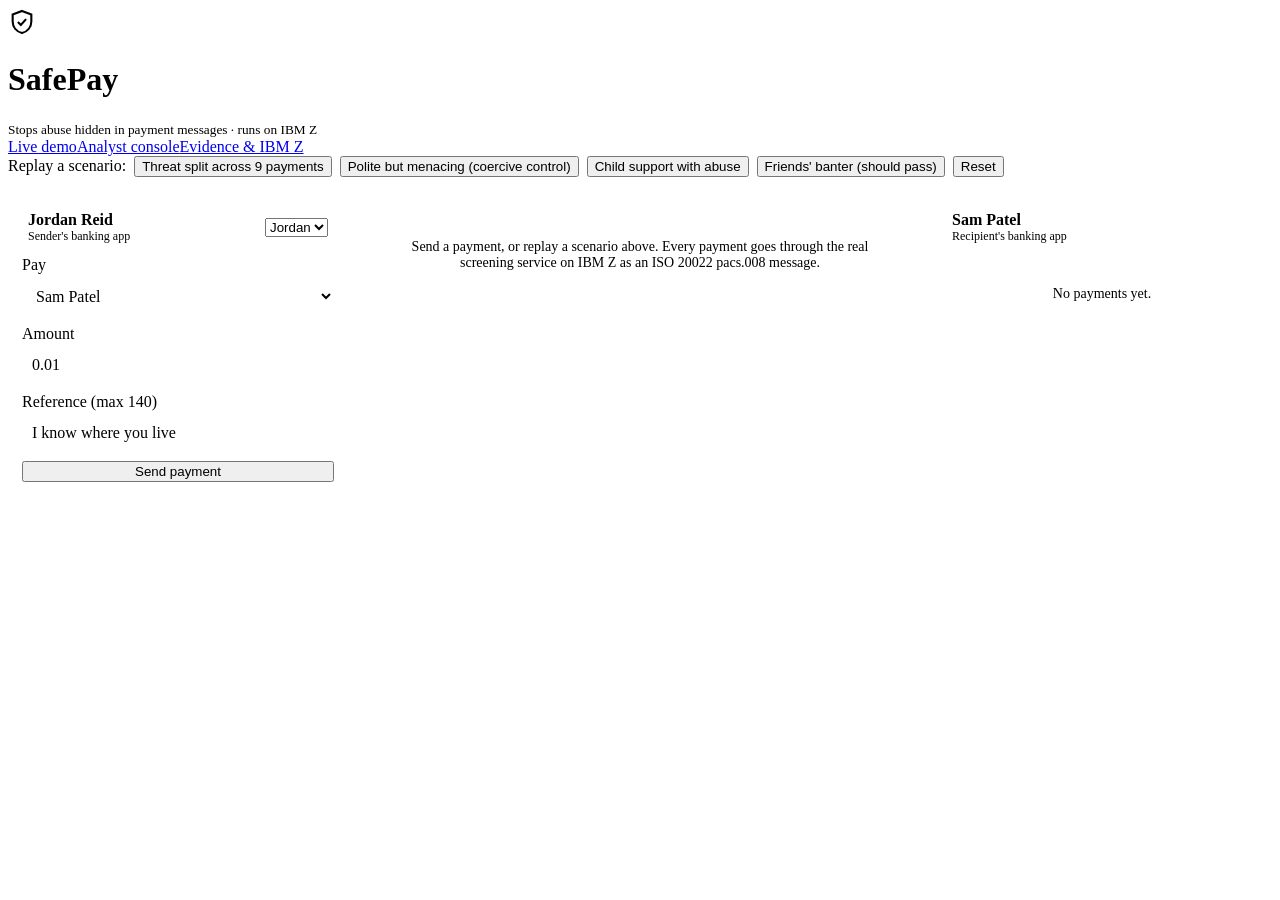
==== safepay/app/static/index.html @ d6601492 "SafePay: real-time detection of abuse hidden in payment messages, on IBM Z - ISO 20022 (pacs.008 / p" ====
<!doctype html>
<html lang="en">
<head>
<meta charset="utf-8">
<meta name="viewport" content="width=device-width, initial-scale=1">
<title>SafePay Demo</title>
<link rel="preconnect" href="https://fonts.googleapis.com">
<link href="https://fonts.googleapis.com/css2?family=IBM+Plex+Mono:wght@400;600&family=IBM+Plex+Sans:wght@400;500;600;700&display=swap" rel="stylesheet">
<link rel="stylesheet" href="/static/common.css">
<style>
  .stage { display: grid; grid-template-columns: 340px 1fr 340px; gap: 18px; align-items: start; }
  .phone { border-radius: 26px; padding: 14px; border: 1px solid var(--line); background: var(--panel); box-shadow: var(--shadow); }
  .phone .bar { display: flex; justify-content: space-between; align-items: center; padding: 4px 6px 12px; }
  .phone .who { font-weight: 600; }
  .phone .bank { font-size: 12px; color: var(--muted); }
  .field { display: flex; flex-direction: column; gap: 4px; margin-bottom: 10px; }
  .field input, .field select { font: inherit; padding: 9px 10px; border-radius: 8px; border: 1px solid var(--line);
                                background: var(--bg); color: var(--ink); }
  .nudge { background: var(--warn-bg); color: var(--warn); border-radius: 8px; padding: 9px 11px; font-size: 13.5px; margin-top: 8px; }
  .sent { font-size: 13px; color: var(--muted); margin-top: 8px; }
  .inbox { display: flex; flex-direction: column; gap: 8px; max-height: 560px; overflow: auto; }
  .tx { border: 1px solid var(--line); border-radius: 10px; padding: 9px 11px; background: var(--bg); }
  .tx .top { display: flex; justify-content: space-between; font-size: 13.5px; }
  .tx .amt { font-weight: 600; color: var(--good); }
  .tx .ref { margin-top: 3px; font-size: 14px; word-break: break-word; }
  .tx.hidden .ref { color: var(--muted); font-style: italic; }
  .tx .acts { display: flex; gap: 10px; margin-top: 5px; font-size: 12.5px; }
  .tx .acts a { color: var(--accent); cursor: pointer; text-decoration: none; }
  .empty { color: var(--muted); text-align: center; padding: 30px 10px; font-size: 14px; }
  .trace { padding: 16px; display: flex; flex-direction: column; gap: 12px; min-height: 300px; }
  .steps { display: grid; grid-template-columns: repeat(4, 1fr); gap: 10px; }
  .step { border: 1px solid var(--line); border-left: 4px solid var(--line); border-radius: 8px; padding: 10px; }
  .step.hot { border-left-color: var(--bad); background: var(--bad-bg); }
  .step.ok { border-left-color: var(--good); }
  .step h4 { margin: 0 0 4px; font-size: 13px; }
  .step .v { font-size: 22px; font-weight: 700; letter-spacing: -.02em; }
  .step p { margin: 2px 0 0; font-size: 12.5px; color: var(--muted); }
  .outcome { display: grid; grid-template-columns: repeat(3, 1fr); gap: 10px; }
  .out { border-radius: 8px; padding: 10px 12px; background: var(--chip); }
  .out b { display: block; font-size: 15px; }
  .out.good { background: var(--good-bg); color: var(--good); }
  .out.bad { background: var(--bad-bg); color: var(--bad); }
  .out.warn { background: var(--warn-bg); color: var(--warn); }
  .reasons { margin: 0; padding-left: 18px; font-size: 14px; }
  .scripts { display: flex; flex-wrap: wrap; gap: 8px; align-items: center; margin-bottom: 16px; }
  pre.xml { margin: 0; max-height: 220px; overflow: auto; font-size: 11.5px; background: var(--bg); border: 1px solid var(--line);
            border-radius: 6px; padding: 10px; white-space: pre-wrap; word-break: break-all; }
  details summary { cursor: pointer; color: var(--muted); font-size: 13px; }
  .ev span { display: inline-block; background: var(--chip); border-radius: 4px; padding: 0 6px; margin: 2px 4px 0 0; font-size: 12.5px; }
  @media (max-width: 1150px) { .stage { grid-template-columns: 1fr; } .steps { grid-template-columns: repeat(2, 1fr); } }
  @media (max-width: 600px) { .steps, .outcome { grid-template-columns: 1fr; } }
</style>
</head>
<body>
<header>
  <div class="brand">
    <svg width="28" height="28" viewBox="0 0 24 24" fill="none" stroke="currentColor" stroke-width="1.8" aria-hidden="true">
      <path d="M12 2.5l8 3v6c0 5-3.4 8.7-8 10-4.6-1.3-8-5-8-10v-6l8-3z"/><path d="M8 12h8M12 8v8" opacity=".0"/><path d="M8.5 12l2.5 2.5 4.5-5"/>
    </svg>
    <div><h1>SafePay</h1><small>Stops abuse hidden in payment messages · runs on IBM Z</small></div>
  </div>
  <nav><a href="/" class="on">Live demo</a><a href="/analyst">Analyst console</a><a href="/system">Evidence &amp; IBM Z</a></nav>
  <div class="chips" id="sys"></div>
</header>

<div class="wrap">
  <div class="scripts">
    <span class="label">Replay a scenario:</span>
    <button class="btn ghost" data-script="split_threat">Threat split across 9 payments</button>
    <button class="btn ghost" data-script="coercive">Polite but menacing (coercive control)</button>
    <button class="btn ghost" data-script="child_support">Child support with abuse</button>
    <button class="btn ghost" data-script="friends">Friends' banter (should pass)</button>
    <button class="btn ghost" id="reset" title="Clear demo data">Reset</button>
  </div>

  <div class="stage">
    <div class="phone">
      <div class="bar"><div><div class="who" id="senderName">Jordan Reid</div><div class="bank">Sender's banking app</div></div>
        <select id="sender" class="chip" aria-label="Sender"><option value="jordan">Jordan</option><option value="riley">Riley</option><option value="chris">Chris</option><option value="alex">Alex</option></select></div>
      <div class="field"><span class="label">Pay</span>
        <select id="recipient"><option value="sam">Sam Patel</option><option value="kim">Kim Taylor</option></select></div>
      <div class="field"><span class="label">Amount</span><input id="amount" type="number" min="0.01" step="0.01" value="0.01"></div>
      <div class="field"><span class="label">Reference (max 140)</span><input id="reference" maxlength="140" value="I know where you live"></div>
      <button class="btn" id="send" style="width:100%">Send payment</button>
      <div id="nudge"></div>
      <div class="sent" id="sentNote"></div>
    </div>

    <div class="card trace" id="trace">
      <div class="empty">Send a payment, or replay a scenario above. Every payment goes through the real
        screening service on IBM Z as an ISO&nbsp;20022 pacs.008 message.</div>
    </div>

    <div class="phone">
      <div class="bar"><div><div class="who" id="recipName">Sam Patel</div><div class="bank">Recipient's banking app</div></div>
        <span class="chip" id="hideState"></span></div>
      <div class="inbox" id="inbox"><div class="empty">No payments yet.</div></div>
    </div>
  </div>
</div>

<template id="tplTrace">
  <div style="display:flex;justify-content:space-between;align-items:baseline;gap:10px;flex-wrap:wrap">
    <div><span class="label">Last payment screened</span> <span class="mono" data-k="e2e"></span></div>
    <div class="muted" style="font-size:13px" data-k="lat"></div>
  </div>
  <div class="steps">
    <div class="step" data-k="s1"><h4>1 · Message model</h4><div class="v" data-k="v1"></div><p>harm · threat <span data-k="p1"></span></p></div>
    <div class="step" data-k="s2"><h4>2 · Joined with recent</h4><div class="v" data-k="v2"></div><p data-k="p2"></p></div>
    <div class="step" data-k="s3"><h4>3 · Relationship model</h4><div class="v" data-k="v3"></div><p data-k="p3"></p></div>
    <div class="step" data-k="s4"><h4>4 · Policy</h4><div class="v" data-k="v4"></div><p data-k="p4"></p></div>
  </div>
  <div class="outcome">
    <div class="out good"><span class="label">Money</span><b>Delivered</b></div>
    <div class="out" data-k="o2"><span class="label">Message</span><b data-k="o2b"></b></div>
    <div class="out" data-k="o3"><span class="label">Specialist team</span><b data-k="o3b"></b></div>
  </div>
  <div data-k="whyWrap"><div class="label">Why</div><ul class="reasons" data-k="why"></ul><div class="ev" data-k="ev"></div></div>
  <div class="muted" style="font-size:13px" data-k="rel"></div>
  <details><summary>ISO 20022 messages (in, and as forwarded to the recipient)</summary>
    <div class="label" style="margin-top:8px">pacs.008 received</div><pre class="xml mono" data-k="xin"></pre>
    <div class="label" style="margin-top:8px">pacs.008 forwarded</div><pre class="xml mono" data-k="xout"></pre>
  </details>
</template>

<script>
const $ = (s, r = document) => r.querySelector(s);
const NAMES = {jordan: "Jordan Reid", sam: "Sam Patel", alex: "Alex Chen", kim: "Kim Taylor", riley: "Riley Morgan", chris: "Chris Walker"};
function el(tag, text, cls) { const e = document.createElement(tag); if (text != null) e.textContent = text; if (cls) e.className = cls; return e; }
async function api(path, opts) { const r = await fetch(path, opts); if (!r.ok) throw new Error(path + " " + r.status); return r.json(); }
const post = (path, body) => api(path, {method: "POST", headers: {"Content-Type": "application/json"}, body: body ? JSON.stringify(body) : undefined});

async function sys() {
  const s = await api("/api/system");
  const c = $("#sys"); c.textContent = "";
  c.append(el("span", (s.machine === "s390x" ? "Running on " + s.cpu : "Running on " + s.machine), "chip z"));
  c.append(el("span", s.byteorder + "-endian · " + s.cores + " cores", "chip"));
  c.append(el("span", "Relationship model: Snap ML " + (s.tree_format === "zdnn_tensors" ? "on AI accelerator" : "on CPU (measured fastest)"), "chip"));
  c.append(el("span", "Granite " + (s.granite.available ? "online" : "offline"), "chip"));
}

function render(res) {
  const n = $("#tplTrace").content.cloneNode(true), k = x => n.querySelector(`[data-k="${x}"]`);
  const S = res.scores, T = res.thresholds, D = res.decision;
  k("e2e").textContent = res.end_to_end_id;
  k("lat").textContent = `screened in ${res.latency_ms.total.toFixed(1)} ms · model ${res.model_version}`;
  k("v1").textContent = S.message_scored ? S.message_harm.toFixed(2) + " · " + S.message_threat.toFixed(2) : "–";
  k("p1").textContent = S.message_scored ? `(limits ${T.harm.toFixed(2)} · ${T.threat.toFixed(2)})` : "too short to judge alone; judged when joined";
  if (S.message_harm >= T.harm || S.message_threat >= T.threat) k("s1").classList.add("hot"); else k("s1").classList.add("ok");
  if (S.joined_recent) {
    k("v2").textContent = S.joined_harm.toFixed(2) + " · " + S.joined_threat.toFixed(2);
    k("p2").textContent = "“" + S.joined_recent + "”";
    k("s2").classList.add(S.joined_harm >= T.harm || S.joined_threat >= T.threat ? "hot" : "ok");
  } else { k("v2").textContent = "–"; k("p2").textContent = "no recent messages to join"; k("s2").classList.add("ok"); }
  k("v3").textContent = S.relationship.toFixed(2);
  k("p3").textContent = `limit ${T.case.toFixed(2)} · ${res.relationship.payments} payment(s) so far`;
  k("s3").classList.add(S.relationship >= T.case ? "hot" : "ok");
  k("v4").textContent = D.message === "HIDE" ? "Hide" : "Show";
  k("p4").textContent = D.case !== "none" ? "case " + D.case + (D.priority ? " · " + D.priority : "") : "no case";
  k("s4").classList.add(D.message === "HIDE" ? "hot" : "ok");
  k("o2b").textContent = D.message === "HIDE" ? "Withheld from recipient" : "Shown to recipient";
  k("o2").classList.add(D.message === "HIDE" ? "bad" : "good");
  k("o3b").textContent = res.case_id ? `Case #${res.case_id}${res.new_case ? " opened" : " updated"}` : "No action";
  k("o3").classList.add(res.case_id ? "warn" : "good");
  if (D.reasons.length) for (const r of D.reasons) k("why").append(el("li", r)); else k("whyWrap").remove();
  if (res.explain) {
    for (const e of res.explain.evidence) k("ev").append(el("span", e, "mono"));
    for (const [t, v] of Object.entries(res.explain.obfuscation || {})) k("ev").append(el("span", "evasion: " + t.replace(/_/g, " ") + " ×" + v));
  }
  const R = res.relationship;
  k("rel").textContent = `Relationship so far: ${R.payments} payments · ${Math.round(R.penny_share * 100)}% under $1 · ` +
    `${Math.round(R.night_share * 100)}% at night · ${R.replies} replies · ${R.harmful_messages} abusive · ` +
    `${R.contact_after_hide} after being hidden · escalation ${R.escalation.toFixed(2)}`;
  k("xin").textContent = res.iso20022_in || ""; k("xout").textContent = res.forwarded_pacs008 || "";
  const t = $("#trace"); t.textContent = ""; t.append(n);
}

async function inbox() {
  const who = $("#recipient").value;
  $("#recipName").textContent = NAMES[who];
  const items = await api("/demo/inbox/" + who);
  const box = $("#inbox"); box.textContent = "";
  if (!items.length) { box.append(el("div", "No payments yet.", "empty")); return; }
  for (const it of items) {
    const d = el("div", null, "tx" + (it.hidden ? " hidden" : ""));
    const top = el("div", null, "top");
    top.append(el("span", it.from), el("span", "+$" + Number(it.amount).toFixed(2), "amt"));
    d.append(top, el("div", it.hidden ? "Message hidden for your safety" : (it.reference || "(no message)"), "ref"));
    if (it.hidden) {
      const acts = el("div", null, "acts");
      const view = el("a", "View anyway"); view.onclick = () => { d.querySelector(".ref").textContent = it.reference || "(no message)"; d.classList.remove("hidden"); };
      const help = el("a", "Get support"); help.onclick = () => alert("Your bank's specialist team can help, confidentially. In an emergency call 000.");
      acts.append(view, help); d.append(acts);
    } else if (it.reference) {
      const acts = el("div", null, "acts");
      const h = el("a", "Hide messages from " + it.from.split(" ")[0]);
      h.onclick = async () => { await post(`/demo/hide/${who}/${it.from_key}`); $("#hideState").textContent = "hiding " + it.from.split(" ")[0]; };
      acts.append(h); d.append(acts);
    }
    box.append(d);
  }
}

$("#send").onclick = async () => {
  const btn = $("#send"); btn.disabled = true;
  try {
    const res = await post("/demo/send", {sender: $("#sender").value, recipient: $("#recipient").value,
      amount: Number($("#amount").value), reference: $("#reference").value});
    $("#nudge").textContent = ""; if (res.presubmit.nudge) $("#nudge").append(el("div", res.presubmit.message, "nudge"));
    $("#sentNote").textContent = "Sent $" + Number($("#amount").value).toFixed(2) + " to " + NAMES[$("#recipient").value] + ".";
    render(res); await inbox();
  } finally { btn.disabled = false; }
};
$("#sender").onchange = () => { $("#senderName").textContent = NAMES[$("#sender").value]; };
$("#recipient").onchange = inbox;
document.querySelectorAll("[data-script]").forEach(b => b.onclick = async () => {
  b.disabled = true;
  try {
    const out = await post("/demo/script/" + b.dataset.script);
    const to = {split_threat: "sam", coercive: "sam", child_support: "kim", friends: "sam"}[b.dataset.script];
    $("#recipient").value = to; render(out.last); await inbox();
  } finally { b.disabled = false; }
});
$("#reset").onclick = async () => { await post("/demo/reset"); $("#trace").textContent = ""; $("#trace").append(el("div", "Demo data cleared.", "empty")); $("#hideState").textContent = ""; inbox(); };
sys(); inbox();
</script>
</body>
</html>
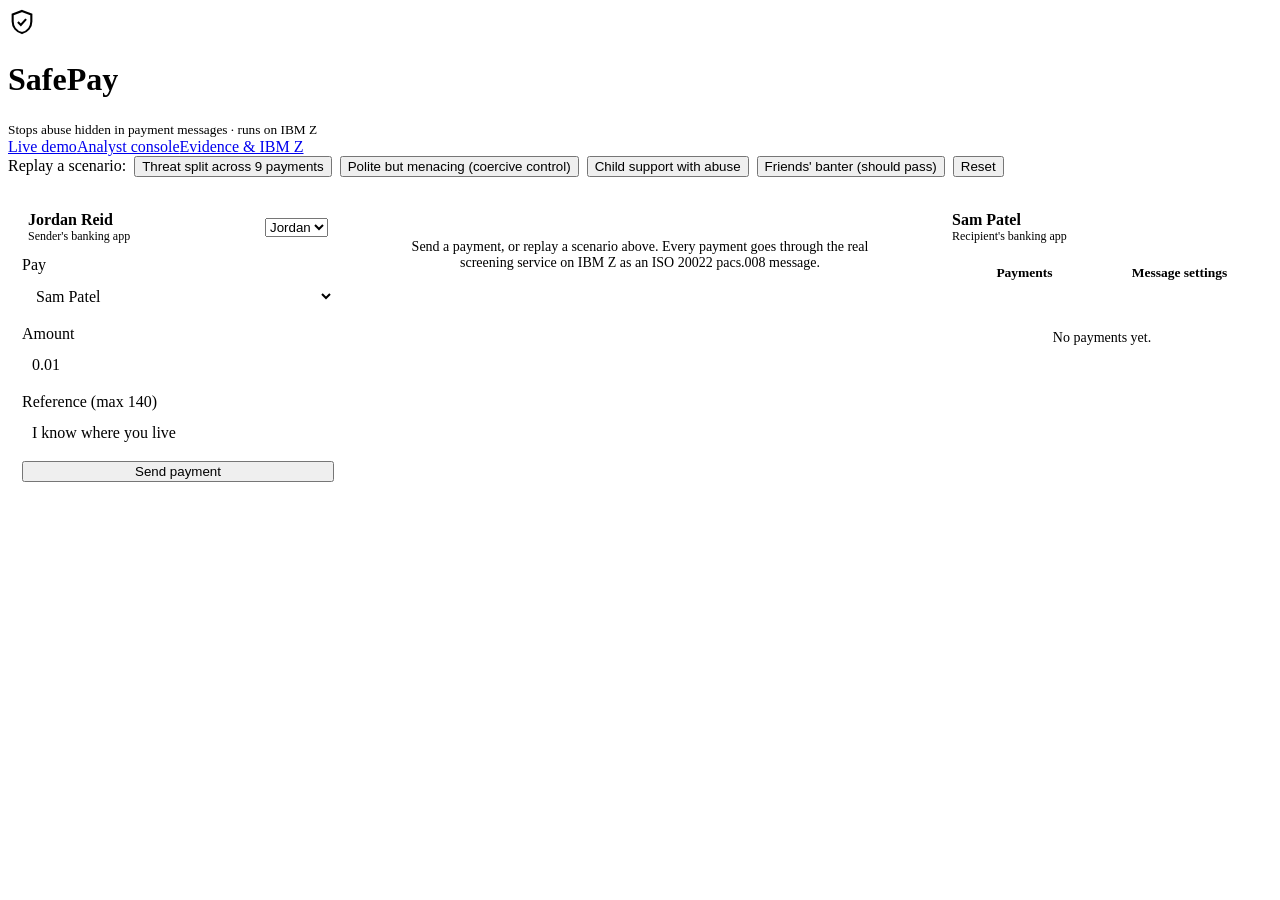
==== commit 7c450cb0: "SafePay: the victim's side - safe contact, quick exit and signed evidence packs - Recipient app: a d" ====
--- a/safepay/app/static/index.html
+++ b/safepay/app/static/index.html
@@ -47,6 +47,32 @@
             border-radius: 6px; padding: 10px; white-space: pre-wrap; word-break: break-all; }
   details summary { cursor: pointer; color: var(--muted); font-size: 13px; }
   .ev span { display: inline-block; background: var(--chip); border-radius: 4px; padding: 0 6px; margin: 2px 4px 0 0; font-size: 12.5px; }
+  [hidden] { display: none !important; }          /* panes set display:flex, which would beat the attribute */
+  .tabs { display: flex; gap: 4px; margin: 0 0 10px; background: var(--chip); border-radius: 8px; padding: 3px; }
+  .tabs button { flex: 1; border: 0; background: none; color: var(--muted); font: inherit; font-size: 13.5px; font-weight: 600;
+                 padding: 6px; border-radius: 6px; cursor: pointer; }
+  .tabs button.on { background: var(--panel); color: var(--ink); box-shadow: var(--shadow); }
+  .safety { display: flex; flex-direction: column; gap: 12px; max-height: 560px; overflow: auto; font-size: 14px; }
+  .safety h3 { margin: 0; font-size: 15px; }
+  .safety .lede { margin: 0; color: var(--muted); font-size: 13px; }
+  .safety section { border: 1px solid var(--line); border-radius: 10px; padding: 10px 11px; background: var(--bg); }
+  .safety section > .label { display: block; margin-bottom: 6px; }
+  .safety select, .safety input[type=time], .safety textarea { font: inherit; font-size: 13.5px; padding: 6px 8px; border-radius: 6px;
+                 border: 1px solid var(--line); background: var(--panel); color: var(--ink); width: 100%; }
+  .safety textarea { resize: vertical; min-height: 44px; }
+  .safety .row { display: flex; gap: 8px; align-items: center; margin-bottom: 7px; }
+  .safety .row > * { flex: 1; }
+  .safety .check { display: flex; gap: 8px; align-items: flex-start; font-size: 13.5px; margin: 4px 0 8px; }
+  .safety .check input { margin-top: 3px; }
+  .safety .sender { border-top: 1px solid var(--line); padding-top: 8px; margin-top: 8px; }
+  .safety .sender:first-of-type { border-top: 0; padding-top: 0; margin-top: 0; }
+  .safety .status { font-size: 12.5px; color: var(--muted); margin-top: 5px; }
+  .safety .status.on { color: var(--good); }
+  .safety .help a { display: block; color: var(--accent); text-decoration: none; margin: 3px 0; }
+  .btn.small { padding: 6px 10px; font-size: 13px; }
+  .exit { position: sticky; top: 0; align-self: flex-end; z-index: 1; }
+  .neutral .bal { font-size: 26px; font-weight: 700; margin: 4px 0 10px; }
+  .neutral .tx .amt { color: var(--ink); }
   @media (max-width: 1150px) { .stage { grid-template-columns: 1fr; } .steps { grid-template-columns: repeat(2, 1fr); } }
   @media (max-width: 600px) { .steps, .outcome { grid-template-columns: 1fr; } }
 </style>
@@ -91,10 +117,23 @@
         screening service on IBM Z as an ISO&nbsp;20022 pacs.008 message.</div>
     </div>
 
-    <div class="phone">
+    <div class="phone" id="recipPhone">
       <div class="bar"><div><div class="who" id="recipName">Sam Patel</div><div class="bank">Recipient's banking app</div></div>
         <span class="chip" id="hideState"></span></div>
-      <div class="inbox" id="inbox"><div class="empty">No payments yet.</div></div>
+      <div class="tabs" role="tablist">
+        <button class="on" data-view="payments" role="tab">Payments</button>
+        <button data-view="settings" role="tab">Message settings</button>
+      </div>
+      <div class="inbox" id="inbox" data-pane="payments"><div class="empty">No payments yet.</div></div>
+      <div class="safety" id="safety" data-pane="settings" hidden></div>
+      <div class="neutral" id="neutral" data-pane="neutral" hidden>
+        <div class="label">Everyday account</div><div class="bal">$2,481.20</div>
+        <div class="inbox">
+          <div class="tx"><div class="top"><span>Corner Café</span><span class="amt">−$5.40</span></div></div>
+          <div class="tx"><div class="top"><span>FreshMart</span><span class="amt">−$64.15</span></div></div>
+          <div class="tx"><div class="top"><span>City Transit</span><span class="amt">−$12.00</span></div></div>
+        </div>
+      </div>
     </div>
   </div>
 </div>
@@ -189,7 +228,7 @@
     if (it.hidden) {
       const acts = el("div", null, "acts");
       const view = el("a", "View anyway"); view.onclick = () => { d.querySelector(".ref").textContent = it.reference || "(no message)"; d.classList.remove("hidden"); };
-      const help = el("a", "Get support"); help.onclick = () => alert("Your bank's specialist team can help, confidentially. In an emergency call 000.");
+      const help = el("a", "Get support"); help.onclick = async () => { await showView("settings"); $("#support")?.scrollIntoView({block: "nearest"}); };
       acts.append(view, help); d.append(acts);
     } else if (it.reference) {
       const acts = el("div", null, "acts");
@@ -200,6 +239,86 @@
     box.append(d);
   }
 }
+
+// -- Recipient: message settings (safety and support) --------------------------------
+const CHANNELS = {in_app: "In the app only", phone: "Phone call", email: "Email", none: "Please don't contact me"};
+let view = "payments";
+
+async function showView(v) {
+  view = v;
+  document.querySelectorAll("#recipPhone [data-pane]").forEach(p => p.hidden = p.dataset.pane !== v);
+  document.querySelectorAll("#recipPhone .tabs button").forEach(b => b.classList.toggle("on", b.dataset.view === v));
+  if (v === "settings") await safety();
+  else $("#safety").textContent = "";        // nothing sensitive stays on screen or in the page
+}
+
+function quickExit() {
+  // Instantly replace the screen with an ordinary-looking account view.
+  $("#safety").textContent = "";
+  showView("neutral");
+}
+
+function option(sel, value, label, current) { const o = el("option", label); o.value = value; o.selected = value === current; sel.append(o); }
+
+async function safety() {
+  const who = $("#recipient").value;
+  const s = await api("/demo/safety/" + who), p = s.preferences;
+  const box = $("#safety"); box.textContent = "";
+  const exit = el("button", "Quick exit ✕", "btn danger small exit"); exit.title = "Leave this screen now (Esc)"; exit.onclick = quickExit;
+  box.append(exit, el("h3", "Safety and support"),
+    el("p", "Only you and your bank's specialist team can see these choices. People who pay you are never told.", "lede"));
+
+  // How to contact me safely
+  const c = el("section"); c.append(el("span", "How we contact you", "label"));
+  const ch = el("select"); for (const [k, v] of Object.entries(CHANNELS)) option(ch, k, v, p.contact_channel);
+  const from = el("input"); from.type = "time"; from.value = p.safe_hours_from;
+  const to = el("input"); to.type = "time"; to.value = p.safe_hours_to;
+  const hours = el("div", null, "row"); hours.append(el("span", "Safe times", "muted"), from, to);
+  const shared = el("label", null, "check"); const cb = el("input"); cb.type = "checkbox"; cb.checked = p.shared_device;
+  shared.append(cb, el("span", "Someone else may see my phone. Use neutral wording and never mention this."));
+  const note = el("textarea"); note.maxLength = 200; note.value = p.note || ""; note.placeholder = "Anything we should know (optional)";
+  const saved = el("div", "", "status");
+  const save = el("button", "Save", "btn small"); save.onclick = async () => {
+    await post(`/demo/safety/${who}/preferences`, {contact_channel: ch.value, safe_hours_from: from.value, safe_hours_to: to.value,
+                                                   shared_device: cb.checked, note: note.value});
+    saved.textContent = "Saved. The specialist team will follow this."; saved.classList.add("on");
+  };
+  const chRow = el("div", null, "row"); chRow.append(ch);
+  note.style.marginBottom = "8px";
+  c.append(chRow, hours, shared, note, save, saved);
+  box.append(c);
+
+  // Hidden messages, and consent to a record of them
+  const h = el("section"); h.append(el("span", "Messages we've hidden", "label"));
+  if (!s.senders.length) h.append(el("div", "None so far.", "muted"));
+  for (const snd of s.senders) {
+    const row = el("div", null, "sender");
+    row.append(el("div", `${snd.name} · ${snd.hidden_messages} hidden message${snd.hidden_messages === 1 ? "" : "s"}`));
+    const status = el("div", "", "status" + (snd.consent ? " on" : ""));
+    status.textContent = snd.consent
+      ? `Your bank can prepare a signed record of these payments for: ${s.purposes[snd.consent]}. You can withdraw this at any time.`
+      : "If you want to report this, your bank can prepare a signed record of these payments for you.";
+    const pur = el("select"); for (const [k, v] of Object.entries(s.purposes)) option(pur, k, v, snd.consent || "police");
+    const btn = el("button", snd.consent ? "Withdraw" : "Allow a record", "btn small" + (snd.consent ? " ghost" : ""));
+    btn.onclick = async () => { await post(`/demo/safety/${who}/consent`, {sender: snd.key, purpose: pur.value, grant: !snd.consent}); safety(); };
+    const r2 = el("div", null, "row"); r2.append(pur, btn);
+    row.append(r2, status); h.append(row);
+  }
+  box.append(h);
+
+  // Support
+  const sup = el("section", null, "help"); sup.id = "support"; sup.append(el("span", "Support, any time", "label"));
+  const line = (txt, href) => { const a = el("a", txt); a.href = href; return a; };
+  sup.append(line("1800RESPECT · 1800 737 732 · 24/7 family violence support", "tel:1800737732"),
+             line("Emergency · 000", "tel:000"));
+  const team = el("a", "Message our specialist team (in the app, confidential)"); team.href = "#";
+  team.onclick = e => { e.preventDefault(); team.textContent = "A specialist will reply in the app, at your safe times."; };
+  sup.append(team);
+  box.append(sup);
+}
+
+document.querySelectorAll("#recipPhone .tabs button").forEach(b => b.onclick = () => showView(b.dataset.view));
+document.addEventListener("keydown", e => { if (e.key === "Escape" && view === "settings") quickExit(); });
 
 $("#send").onclick = async () => {
   const btn = $("#send"); btn.disabled = true;
@@ -212,7 +331,7 @@
   } finally { btn.disabled = false; }
 };
 $("#sender").onchange = () => { $("#senderName").textContent = NAMES[$("#sender").value]; };
-$("#recipient").onchange = inbox;
+$("#recipient").onchange = () => { inbox(); if (view === "settings") safety(); };
 document.querySelectorAll("[data-script]").forEach(b => b.onclick = async () => {
   b.disabled = true;
   try {
@@ -221,7 +340,7 @@
     $("#recipient").value = to; render(out.last); await inbox();
   } finally { b.disabled = false; }
 });
-$("#reset").onclick = async () => { await post("/demo/reset"); $("#trace").textContent = ""; $("#trace").append(el("div", "Demo data cleared.", "empty")); $("#hideState").textContent = ""; inbox(); };
+$("#reset").onclick = async () => { await post("/demo/reset"); $("#trace").textContent = ""; $("#trace").append(el("div", "Demo data cleared.", "empty")); $("#hideState").textContent = ""; inbox(); showView("payments"); };
 sys(); inbox();
 </script>
 </body>
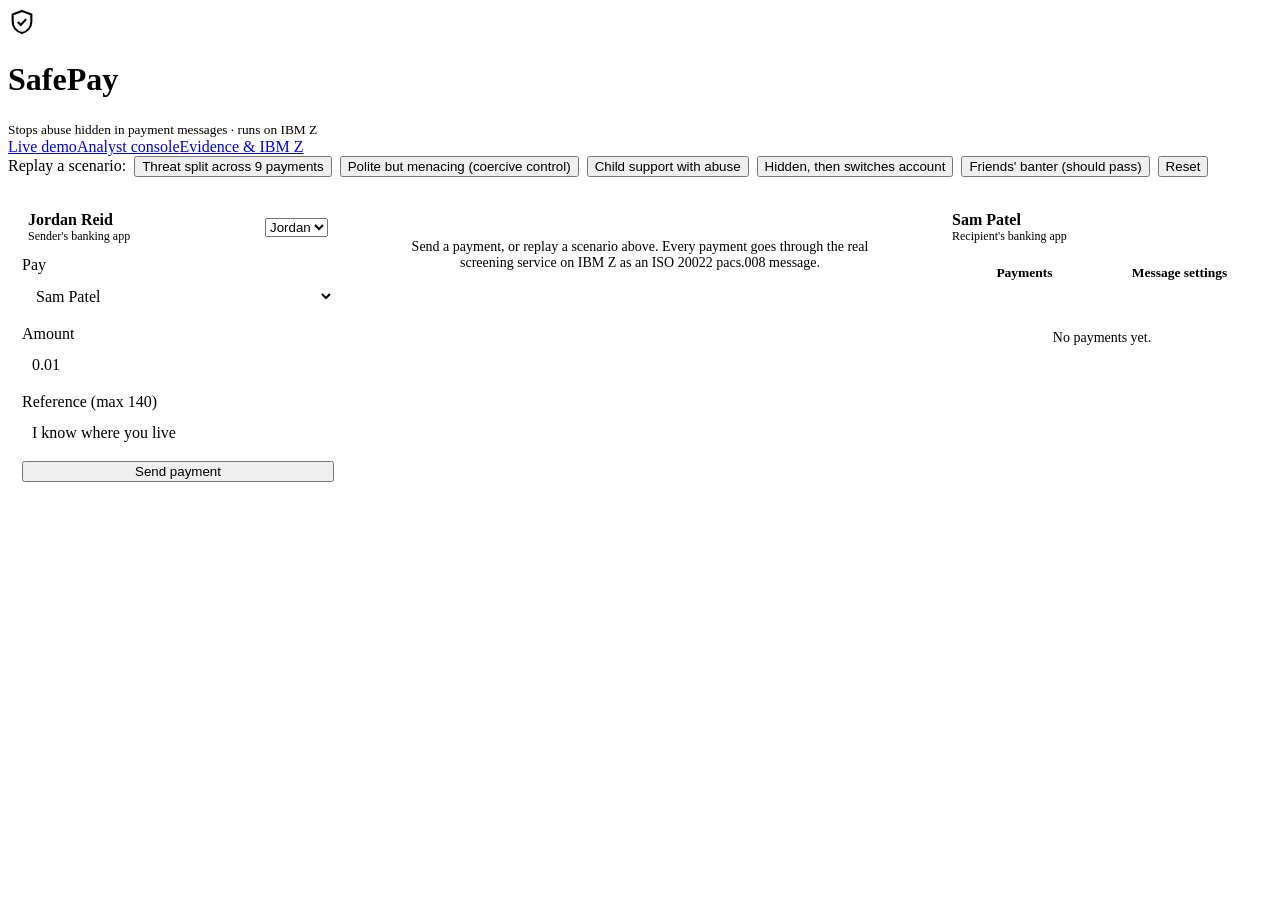
==== commit f65c31f4: "SafePay: harder simulator, protect-after-hide, pitch deck and recording script - Simulator: people s" ====
--- a/safepay/app/static/index.html
+++ b/safepay/app/static/index.html
@@ -95,6 +95,7 @@
     <button class="btn ghost" data-script="split_threat">Threat split across 9 payments</button>
     <button class="btn ghost" data-script="coercive">Polite but menacing (coercive control)</button>
     <button class="btn ghost" data-script="child_support">Child support with abuse</button>
+    <button class="btn ghost" data-script="account_switch">Hidden, then switches account</button>
     <button class="btn ghost" data-script="friends">Friends' banter (should pass)</button>
     <button class="btn ghost" id="reset" title="Clear demo data">Reset</button>
   </div>
@@ -164,7 +165,7 @@
 
 <script>
 const $ = (s, r = document) => r.querySelector(s);
-const NAMES = {jordan: "Jordan Reid", sam: "Sam Patel", alex: "Alex Chen", kim: "Kim Taylor", riley: "Riley Morgan", chris: "Chris Walker"};
+const NAMES = {jordan: "Jordan Reid", sam: "Sam Patel", alex: "Alex Chen", kim: "Kim Taylor", riley: "Riley Morgan", chris: "Chris Walker", casey: "Casey Brooks", drew: "Drew Kelly"};
 function el(tag, text, cls) { const e = document.createElement(tag); if (text != null) e.textContent = text; if (cls) e.className = cls; return e; }
 async function api(path, opts) { const r = await fetch(path, opts); if (!r.ok) throw new Error(path + " " + r.status); return r.json(); }
 const post = (path, body) => api(path, {method: "POST", headers: {"Content-Type": "application/json"}, body: body ? JSON.stringify(body) : undefined});
@@ -336,7 +337,7 @@
   b.disabled = true;
   try {
     const out = await post("/demo/script/" + b.dataset.script);
-    const to = {split_threat: "sam", coercive: "sam", child_support: "kim", friends: "sam"}[b.dataset.script];
+    const to = {split_threat: "sam", coercive: "sam", child_support: "kim", friends: "kim", account_switch: "sam"}[b.dataset.script];
     $("#recipient").value = to; render(out.last); await inbox();
   } finally { b.disabled = false; }
 });
